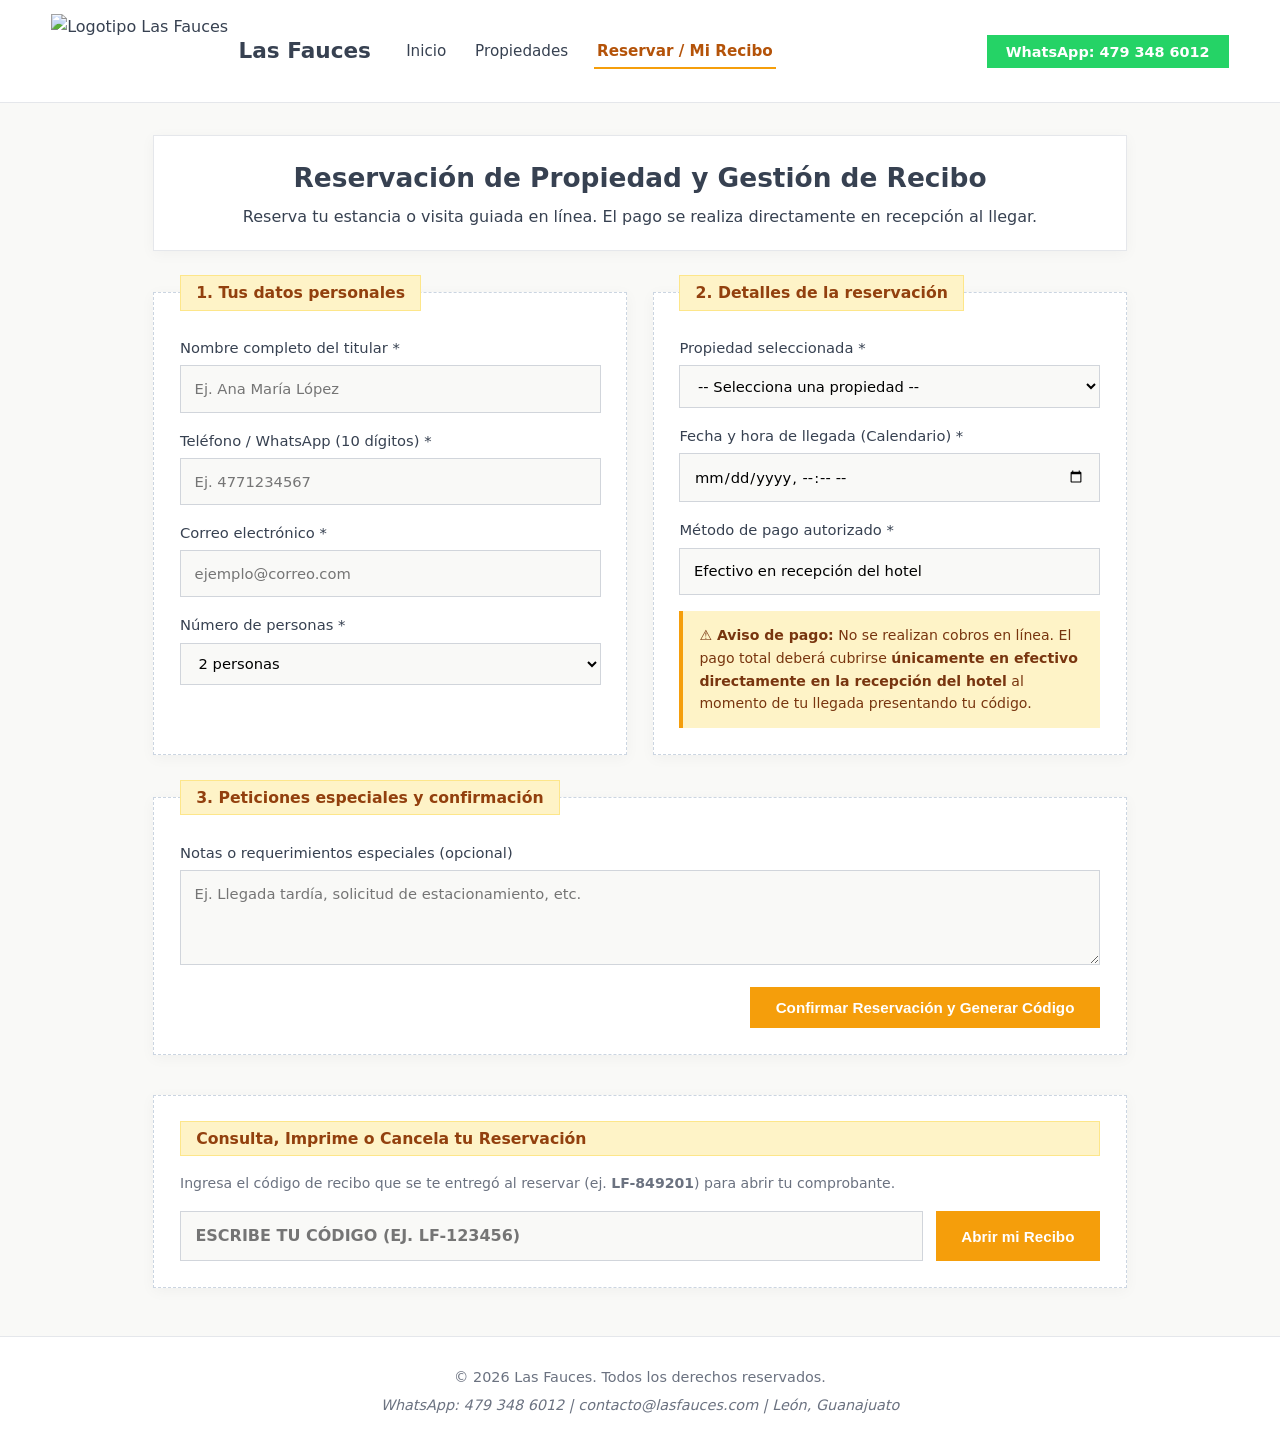
==== contacto.html @ 82738db7 "Add files via upload" ====
<!DOCTYPE html>
<html lang="es">
<head>
    <meta charset="UTF-8">
    <meta name="viewport" content="width=device-width, initial-scale=1.0">
    <title>Las Fauces | Reservaciones y Recibos</title>
    <link rel="stylesheet" href="styles.css">
</head>
<body>
    <header class="encabezado-portal">
        <section class="bloque-nav-izquierdo" aria-label="Marca y navegación principal">
            <a href="index.html" class="marca-portal">
                <img src="https://i.ibb.co/PZWQr73M/i.png" alt="Logotipo Las Fauces" class="logo-portal-img" style="height: 75px; width: auto;">
                <strong>Las Fauces</strong>
            </a>

            <!-- Botón hamburguesa interactivo para versión móvil (Etapa 3) -->
            <button type="button" id="btn-menu-movil" class="boton-hamburguesa" aria-label="Abrir menú de navegación" aria-expanded="false">
                &#9776;
            </button>

            <nav id="nav-principal" aria-label="Menú principal">
                <ul class="lista-menu-izquierdo">
                    <li><a href="index.html">Inicio</a></li>
                    <li><a href="productos.html">Propiedades</a></li>
                    <li><a href="contacto.html" class="activo">Reservar / Mi Recibo</a></li>
                </ul>
            </nav>
        </section>

        <aside class="bloque-acciones-derecho" aria-label="Contacto directo">
            <a href="https://wa.me/524793486012" target="_blank" rel="noopener" class="boton-whatsapp-header">WhatsApp: 479 348 6012</a>
        </aside>
    </header>

    <main class="contenedor-contacto-doble">
        <header class="encabezado-seccion">
            <h1>Reservación de Propiedad y Gestión de Recibo</h1>
            <p>Reserva tu estancia o visita guiada en línea. El pago se realiza directamente en recepción al llegar.</p>
        </header>

        <!-- COMPROBANTE GENERADO AL TERMINAR LA RESERVA -->
        <article id="confirmacion-envio" class="tarjeta-suave tarjeta-acento-amarillo caja-codigo-generado" hidden>
            <h2>¡Reservación confirmada!</h2>
            <p>Tu código único de reservación es:</p>
            <p class="codigo-destacado" id="codigo-generado-texto">LF-000000</p>
            <p class="advertencia-critica"><strong>⚠️ ADVERTENCIA IMPORTANTE:</strong> Guarda o anota este código ahora mismo. Lo necesitarás en el formulario de abajo para consultar tu recibo, imprimirlo en PDF o cancelar tu reserva.</p>
        </article>

        <!-- FORMULARIO PRINCIPAL DE RESERVA CON VALIDACIÓN JS (novalidate delega a JS) -->
        <form id="formulario-contacto" class="formulario-cuadros-grid" novalidate>
            <!-- CUADRO 1: DATOS PERSONALES -->
            <fieldset class="cuadro-modular">
                <legend>1. Tus datos personales</legend>

                <p class="grupo-campo">
                    <label for="nombre">Nombre completo del titular *</label>
                    <input type="text" id="nombre" name="nombre" placeholder="Ej. Ana María López" required>
                    <span class="mensaje-validacion" id="error-nombre" hidden></span>
                </p>

                <p class="grupo-campo">
                    <label for="telefono">Teléfono / WhatsApp (10 dígitos) *</label>
                    <input type="tel" id="telefono" name="telefono" placeholder="Ej. 4771234567" required>
                    <span class="mensaje-validacion" id="error-telefono" hidden></span>
                </p>

                <p class="grupo-campo">
                    <label for="correo">Correo electrónico *</label>
                    <input type="email" id="correo" name="correo" placeholder="ejemplo@correo.com" required>
                    <span class="mensaje-validacion" id="error-correo" hidden></span>
                </p>

                <p class="grupo-campo">
                    <label for="huespedes">Número de personas *</label>
                    <select id="huespedes" name="huespedes" required>
                        <option value="1 persona">1 persona</option>
                        <option value="2 personas" selected>2 personas</option>
                        <option value="3 a 4 personas">3 a 4 personas</option>
                        <option value="5 o más personas">5 o más personas</option>
                    </select>
                </p>
            </fieldset>

            <!-- CUADRO 2: PROPIEDAD, CALENDARIO Y PAGO EN EFECTIVO -->
            <fieldset class="cuadro-modular">
                <legend>2. Detalles de la reservación</legend>

                <p class="grupo-campo">
                    <label for="casa-seleccionada">Propiedad seleccionada *</label>
                    <select id="casa-seleccionada" name="casa_seleccionada" required>
                        <option value="">-- Selecciona una propiedad --</option>
                        <option value="1. Casa Residencial Zona Norte">1. Casa Residencial Zona Norte</option>
                        <option value="2. Casa Familiar Zona Centro">2. Casa Familiar Zona Centro</option>
                        <option value="3. Residencia Campestre Zona Sur">3. Residencia Campestre Zona Sur</option>
                        <option value="4. Casa Moderna Zona Oriente">4. Casa Moderna Zona Oriente</option>
                        <option value="5. Quinta Residencial Zona Poniente">5. Quinta Residencial Zona Poniente</option>
                        <option value="6. Casa Minimalista Valle Verde">6. Casa Minimalista Valle Verde</option>
                        <option value="7. Casa Colonial San Ángel">7. Casa Colonial San Ángel</option>
                        <option value="8. Casa Dúplex Las Torres">8. Casa Dúplex Las Torres</option>
                        <option value="9. Residencia El Mirador">9. Residencia El Mirador</option>
                        <option value="10. Residencia Gran Jardín">10. Residencia Gran Jardín</option>
                        <option value="11. Casa Los Naranjos">11. Casa Los Naranjos</option>
                        <option value="12. Casa Puerta Dorada">12. Casa Puerta Dorada</option>
                        <option value="13. Casa Vista Hermosa">13. Casa Vista Hermosa</option>
                        <option value="14. Casa Jardines de San Isidro">14. Casa Jardines de San Isidro</option>
                        <option value="15. Residencia El Mayorazgo">15. Residencia El Mayorazgo</option>
                        <option value="16. Casa Punta del Este">16. Casa Punta del Este</option>
                        <option value="17. Casa Villas de San Juan">17. Casa Villas de San Juan</option>
                        <option value="18. Residencia Cañada del Refugio">18. Residencia Cañada del Refugio</option>
                        <option value="19. Casa Bosques de la Presa">19. Casa Bosques de la Presa</option>
                        <option value="20. Casa Valle del Campestre">20. Casa Valle del Campestre</option>
                        <option value="21. Casa Paseo de los Insurgentes">21. Casa Paseo de los Insurgentes</option>
                        <option value="22. Casa San Pedro Plus">22. Casa San Pedro Plus</option>
                        <option value="23. Residencia Balcones del Campestre">23. Residencia Balcones del Campestre</option>
                        <option value="24. Casa La Martinica">24. Casa La Martinica</option>
                        <option value="25. Casa Cumbres de la Gloria">25. Casa Cumbres de la Gloria</option>
                    </select>
                    <span class="mensaje-validacion" id="error-propiedad" hidden></span>
                </p>

                <p class="grupo-campo">
                    <label for="fecha-hora-reserva">Fecha y hora de llegada (Calendario) *</label>
                    <input type="datetime-local" id="fecha-hora-reserva" name="fecha_hora_reserva" required>
                    <span class="mensaje-validacion" id="error-fecha" hidden></span>
                </p>

                <!-- ALERTA DE DISPONIBILIDAD (Se muestra si ese día ya está reservado) -->
                <aside id="alerta-fecha-ocupada" class="alerta-ocupado" role="alert" hidden>
                    <strong>❌ Fecha no disponible:</strong> Esta propiedad ya cuenta con una reservación activa para ese mismo día. Por favor selecciona otra fecha en el calendario.
                </aside>

                <p class="grupo-campo">
                    <label for="metodo-pago">Método de pago autorizado *</label>
                    <input type="text" id="metodo-pago" name="metodo_pago" value="Efectivo en recepción del hotel" readonly>
                </p>

                <aside class="aviso-pago-hotel" role="note">
                    <strong>⚠️ Aviso de pago:</strong> No se realizan cobros en línea. El pago total deberá cubrirse <strong>únicamente en efectivo directamente en la recepción del hotel</strong> al momento de tu llegada presentando tu código.
                </aside>
            </fieldset>

            <!-- CUADRO 3: NOTAS ADICIONALES -->
            <fieldset class="cuadro-modular cuadro-ancho-completo">
                <legend>3. Peticiones especiales y confirmación</legend>

                <p class="grupo-campo">
                    <label for="mensaje">Notas o requerimientos especiales (opcional)</label>
                    <textarea id="mensaje" name="mensaje" rows="3" placeholder="Ej. Llegada tardía, solicitud de estacionamiento, etc."></textarea>
                </p>

                <footer class="pie-formulario">
                    <button type="submit" id="btn-guardar-reserva" class="boton-accion-formulario">Confirmar Reservación y Generar Código</button>
                </footer>
            </fieldset>
        </form>

        <!-- MINI FORMULARIO: INICIAR SESIÓN CON CÓDIGO DE RESERVA / RECIBO -->
        <section class="seccion-consulta-recibo" aria-label="Consulta de reservación con código">
            <form id="form-buscar-reserva" class="cuadro-modular">
                <legend>Consulta, Imprime o Cancela tu Reservación</legend>
                <p class="nota-whatsapp">Ingresa el código de recibo que se te entregó al reservar (ej. <strong>LF-849201</strong>) para abrir tu comprobante.</p>

                <p class="fila-busqueda-codigo">
                    <input type="text" id="input-codigo-consulta" placeholder="Escribe tu código (Ej. LF-123456)" required>
                    <button type="submit" class="boton-primario">Abrir mi Recibo</button>
                </p>
                <p id="mensaje-error-codigo" class="texto-error" hidden></p>
            </form>

            <!-- PANEL DE RECIBO ENCONTRADO (IMPRIMIR / PDF / CANCELAR) -->
            <article id="panel-recibo-detalle" class="recibo-oficial" hidden>
                <header class="encabezado-recibo">
                    <h2>Comprobante Oficial de Reservación - Las Fauces</h2>
                    <p>Código de Recibo: <strong id="rec-codigo"></strong> | Estado: <strong id="rec-estado"></strong></p>
                </header>

                <ul class="lista-datos-recibo">
                    <li><strong>Titular:</strong> <span id="rec-nombre"></span></li>
                    <li><strong>Teléfono / WhatsApp:</strong> <span id="rec-telefono"></span></li>
                    <li><strong>Correo electrónico:</strong> <span id="rec-correo"></span></li>
                    <li><strong>Propiedad reservada:</strong> <span id="rec-propiedad"></span></li>
                    <li><strong>Fecha y hora de llegada:</strong> <span id="rec-fecha"></span></li>
                    <li><strong>Personas:</strong> <span id="rec-personas"></span></li>
                    <li><strong>Método de pago:</strong> <span id="rec-pago"></span></li>
                    <li><strong>Notas:</strong> <span id="rec-notas"></span></li>
                </ul>

                <p class="aviso-pago-hotel">
                    <strong>Recordatorio:</strong> Presenta este recibo impreso o en PDF al llegar. El pago se efectúa <strong>en efectivo en recepción del hotel</strong>.
                </p>

                <footer class="acciones-recibo no-imprimir">
                    <button type="button" id="btn-imprimir-pdf" class="boton-primario">Imprimir / Guardar como PDF</button>
                    <button type="button" id="btn-cancelar-reserva" class="boton-cancelar-reserva">Cancelar Reservación</button>
                </footer>
            </article>
        </section>
    </main>

    <footer class="pie-pagina no-imprimir">
        <p>&copy; 2026 Las Fauces. Todos los derechos reservados.</p>
        <address>WhatsApp: 479 348 6012 | contacto@lasfauces.com | León, Guanajuato</address>
    </footer>

    <script type="module" src="main.js"></script>
</body>
</html>
---- styles.css ----
/* ==========================================================================
   ETAPA 2: VARIABLES CSS, RESET Y ESTILOS BASE (100% BORDES RECTOS)
   ========================================================================== */
:root {
    --fondo: #f9f9f7;
    --blanco: #ffffff;
    --amarillo-suave: #fef3c7;
    --amarillo: #f59e0b;
    --amarillo-hover: #d97706;
    --whatsapp: #25d366;
    --whatsapp-hover: #1ebe5d;
    --texto: #374151;
    --texto-suave: #6b7280;
    --borde: #e5e7eb;
    --sombra: 0 3px 14px rgba(0, 0, 0, 0.04);
    --radio: 0px;
}

*, *::before, *::after {
    box-sizing: border-box;
    margin: 0;
    padding: 0;
    border-radius: var(--radio);
}

html, body {
    max-width: 100%;
    overflow-x: hidden;
    font-family: 'Segoe UI', system-ui, -apple-system, sans-serif;
    background-color: var(--fondo);
    color: var(--texto);
    line-height: 1.6;
}

img {
    max-width: 100%;
    height: auto;
    display: block;
}

[hidden] {
    display: none !important;
}

/* ==========================================================================
   NAVEGACIÓN, BOTÓN HAMBURGUESA MÓVIL Y FOOTER (FLEXBOX)
   ========================================================================== */
.encabezado-portal {
    display: flex;
    justify-content: space-between;
    align-items: center;
    background-color: var(--blanco);
    border-bottom: 1px solid var(--borde);
    padding: 0.85rem 4%;
    gap: 1.5rem;
    position: sticky;
    top: 0;
    z-index: 100;
}

.bloque-nav-izquierdo, .marca-portal, .lista-menu-izquierdo {
    display: flex;
    align-items: center;
}

.bloque-nav-izquierdo { gap: 2rem; }
.marca-portal { gap: 0.65rem; text-decoration: none; color: var(--texto); }
.marca-portal strong { font-size: 1.35rem; font-weight: 800; }

.logo-portal-img {
    height: 75px;
    width: auto;
    object-fit: contain;
    border: none;
}

/* Botón hamburguesa: oculto en escritorio, visible en móvil */
.boton-hamburguesa {
    display: none;
    background-color: var(--amarillo-suave);
    border: 1px solid var(--amarillo);
    color: #92400e;
    font-size: 1.6rem;
    padding: 0.25rem 0.75rem;
    cursor: pointer;
}

.lista-menu-izquierdo { list-style: none; gap: 1.4rem; }

.lista-menu-izquierdo a {
    text-decoration: none;
    color: var(--texto);
    font-size: 0.95rem;
    font-weight: 500;
    padding: 0.4rem 0.2rem;
    border-bottom: 2px solid transparent;
    transition: 0.2s;
}

.lista-menu-izquierdo a:hover,
.lista-menu-izquierdo a.activo {
    color: #b45309;
    font-weight: 600;
    border-bottom-color: var(--amarillo);
}

.pie-pagina {
    display: flex;
    flex-direction: column;
    align-items: center;
    text-align: center;
    gap: 0.35rem;
    background-color: var(--blanco);
    border-top: 1px solid var(--borde);
    color: var(--texto-suave);
    padding: 1.8rem 4%;
    margin-top: 3rem;
    font-size: 0.9rem;
}

/* ==========================================================================
   BOTONES Y TARJETAS BASE COMPARTIDAS (100% RECTANGULARES)
   ========================================================================== */
.boton-whatsapp-header, .btn-whatsapp-card,
.boton-primario, .btn-contactar-card, .boton-accion-formulario {
    color: var(--blanco);
    text-decoration: none;
    font-weight: 700;
    border: none;
    cursor: pointer;
    transition: background-color 0.2s ease;
}

.boton-whatsapp-header, .btn-whatsapp-card {
    background-color: var(--whatsapp);
    font-size: 0.9rem;
    padding: 0.55rem 1.2rem;
}
.boton-whatsapp-header:hover, .btn-whatsapp-card:hover { background-color: var(--whatsapp-hover); }

.boton-primario, .boton-accion-formulario {
    display: inline-block;
    background-color: var(--amarillo);
    font-size: 0.95rem;
    padding: 0.75rem 1.6rem;
}

.btn-contactar-card {
    background-color: var(--amarillo);
    font-size: 0.88rem;
    padding: 0.55rem 1.35rem;
}

.boton-primario:hover, .btn-contactar-card:hover, .boton-accion-formulario:hover {
    background-color: var(--amarillo-hover);
}

.tarjeta-suave, .banner-hero, .encabezado-seccion {
    background-color: var(--blanco);
    border: 1px solid var(--borde);
    padding: 1.3rem;
    box-shadow: var(--sombra);
}

.tarjeta-suave h2 { font-size: 1.05rem; margin-bottom: 0.5rem; }
.tarjeta-suave p { font-size: 0.9rem; color: var(--texto-suave); margin-bottom: 0.4rem; }

.tarjeta-acento-amarillo { background-color: var(--amarillo-suave); border-color: #fde68a; }
.tarjeta-acento-amarillo h2 { color: #92400e; }
.tarjeta-acento-amarillo p { color: #78350f; }

.lista-lateral { padding-left: 1.1rem; font-size: 0.9rem; display: flex; flex-direction: column; gap: 0.4rem; }
.lista-lateral a, .enlace-suave { color: #b45309; text-decoration: none; font-weight: 600; }
.lista-lateral a:hover, .enlace-suave:hover { text-decoration: underline; }

/* ==========================================================================
   INICIO: 3 COLUMNAS (GRID), BANNER Y LISTA DE BOTONES RECTANGULARES
   ========================================================================== */
.layout-tres-columnas {
    max-width: 1320px;
    margin: 2rem auto;
    padding: 0 2.5%;
    display: grid;
    grid-template-columns: 240px 1fr 240px;
    gap: 1.5rem;
    align-items: start;
}

.columna-lateral, .columna-central { display: flex; flex-direction: column; gap: 1.35rem; }

.imagen-lateral-relleno {
    position: relative;
    height: 360px;
    overflow: hidden;
    border: 1px solid var(--borde);
    box-shadow: var(--sombra);
}

.imagen-lateral-relleno img { width: 100%; height: 100%; object-fit: cover; }

.imagen-lateral-relleno figcaption {
    position: absolute;
    inset: auto 0 0 0;
    background: linear-gradient(transparent, rgba(255, 255, 255, 0.95));
    font-size: 0.85rem;
    font-weight: 600;
    text-align: center;
    padding: 1.2rem 0.8rem 0.65rem;
}

.banner-hero { padding: 2.2rem 1.8rem; text-align: center; }
.banner-hero h1 { font-size: 1.9rem; margin-bottom: 1.2rem; }
.banner-hero p { max-width: 560px; margin: 0 auto 1.4rem; color: var(--texto-suave); font-size: 0.95rem; }

.etiqueta-amarilla {
    display: inline-block;
    background-color: var(--amarillo-suave);
    color: #92400e;
    font-size: 0.82rem;
    font-weight: 600;
    padding: 0.25rem 0.9rem;
    margin-bottom: 0.7rem;
}

.banner-imagen-grande { margin: 0 auto 1.4rem; overflow: hidden; border: 1px solid var(--borde); }
.banner-imagen-grande img { width: 100%; height: 310px; object-fit: cover; }

.seccion-ayuda-lista, .lista-botones-grandes { display: flex; flex-direction: column; gap: 0.9rem; list-style: none; }
.seccion-ayuda-lista h2 { font-size: 1.25rem; text-align: center; }

.boton-opcion-grande {
    display: flex;
    flex-direction: column;
    gap: 0.25rem;
    background-color: var(--blanco);
    border: 1px solid var(--borde);
    padding: 1.25rem 2rem;
    text-decoration: none;
    box-shadow: var(--sombra);
    transition: 0.2s;
}

.boton-opcion-grande:hover { background-color: var(--amarillo-suave); border-color: var(--amarillo); }
.titulo-boton { font-size: 1.1rem; font-weight: 700; color: var(--texto); }
.detalle-boton { font-size: 0.9rem; color: var(--texto-suave); }

/* ==========================================================================
   COMPRAR: BUSCADOR, CATÁLOGO Y TAMAÑO UNIFORME DE IMÁGENES
   ========================================================================== */
.contenedor-productos { max-width: 1120px; margin: 2rem auto; padding: 0 3%; display: flex; flex-direction: column; gap: 1.4rem; }
.hilera-info-superior { display: grid; grid-template-columns: repeat(3, 1fr); gap: 1.2rem; }
.encabezado-resultados h1 { font-size: 1.35rem; font-weight: 700; }

.barra-filtros {
    display: grid;
    grid-template-columns: 2fr 1fr 1fr auto;
    gap: 0.85rem;
    background-color: var(--blanco);
    border: 1px solid var(--borde);
    padding: 1rem;
    box-shadow: var(--sombra);
}

.barra-filtros input,
.barra-filtros select {
    width: 100%;
    padding: 0.65rem 0.85rem;
    border: 1px solid #d1d5db;
    background-color: var(--fondo);
    font: inherit;
    font-size: 0.92rem;
}

.barra-filtros input:focus,
.barra-filtros select:focus {
    outline: 2px solid var(--amarillo);
    background-color: var(--blanco);
    border-color: transparent;
}

.btn-limpiar-filtros {
    background-color: var(--amarillo-suave);
    color: #92400e;
    border: 1px solid #fde68a;
    padding: 0.65rem 1.1rem;
    font-weight: 700;
    font-size: 0.88rem;
    cursor: pointer;
    transition: 0.2s;
}

.btn-limpiar-filtros:hover {
    background-color: var(--amarillo);
    color: var(--blanco);
}

.mensaje-vacio {
    text-align: center;
    padding: 2.5rem 1.5rem;
}

.mensaje-vacio p {
    margin-bottom: 1.1rem;
}

.lista-propiedades-portal { display: grid; grid-template-columns: 1fr; gap: 1.35rem; }

.tarjeta-inmueble {
    display: grid;
    grid-template-columns: 360px 1fr;
    align-items: stretch;
    background-color: var(--blanco);
    border: 1px solid var(--borde);
    overflow: hidden;
    box-shadow: var(--sombra);
    transition: 0.2s;
}

.tarjeta-inmueble:hover { box-shadow: 0 6px 20px rgba(0, 0, 0, 0.07); transform: translateY(-2px); }

.foto-inmueble {
    position: relative;
    width: 100%;
    height: 275px;
    overflow: hidden;
}

.carrusel-pista {
    display: flex;
    list-style: none;
    width: 100%;
    height: 275px;
    overflow-x: auto;
    scroll-snap-type: x mandatory;
    scroll-behavior: smooth;
    scrollbar-width: none;
}

.carrusel-pista::-webkit-scrollbar {
    display: none;
}

.carrusel-pista li {
    flex: 0 0 100%;
    width: 100%;
    height: 275px;
    scroll-snap-align: start;
}

.carrusel-pista img {
    width: 100%;
    height: 275px;
    object-fit: cover;
    display: block;
}

.btn-carrusel {
    position: absolute;
    top: 50%;
    transform: translateY(-50%);
    background-color: rgba(17, 24, 39, 0.65);
    color: var(--blanco);
    border: none;
    width: 32px;
    height: 44px;
    font-size: 1.4rem;
    font-weight: 700;
    cursor: pointer;
    z-index: 10;
    display: flex;
    align-items: center;
    justify-content: center;
    transition: background-color 0.2s ease;
}

.btn-carrusel:hover {
    background-color: rgba(17, 24, 39, 0.9);
}

.btn-carrusel.prev { left: 0; }
.btn-carrusel.next { right: 0; }

.contador-fotos {
    position: absolute;
    bottom: 34px;
    left: 10px;
    background-color: rgba(255, 255, 255, 0.92);
    color: var(--texto);
    font-size: 0.75rem;
    font-weight: 700;
    padding: 0.2rem 0.55rem;
    border: 1px solid var(--borde);
    z-index: 10;
}

.franja-foto {
    position: absolute;
    inset: auto 0 0 0;
    background-color: rgba(27, 54, 93, 0.9);
    color: var(--blanco);
    font-size: 0.78rem;
    font-weight: 600;
    padding: 0.35rem 0.85rem;
    z-index: 10;
}

.info-inmueble { padding: 1.25rem 1.5rem; display: flex; flex-direction: column; gap: 0.45rem; }
.tipo-propiedad, .ubicacion-inmueble, .resumen-inmueble { font-size: 0.86rem; color: var(--texto-suave); }
.precio-inmueble { font-size: 1.45rem; font-weight: 800; line-height: 1.1; }
.titulo-inmueble { font-size: 1.05rem; font-weight: 700; }

.datos-tecnicos, .etiquetas-amenidades { display: flex; flex-wrap: wrap; list-style: none; gap: 0.8rem; font-size: 0.88rem; }
.etiquetas-amenidades { gap: 0.45rem; margin: 0.25rem 0; }
.etiquetas-amenidades li {
    background-color: var(--fondo);
    border: 1px solid var(--borde);
    color: var(--texto-suave);
    font-size: 0.76rem;
    padding: 0.2rem 0.65rem;
}

.acciones-inmueble {
    display: flex;
    justify-content: flex-end;
    gap: 0.75rem;
    margin-top: auto;
    padding-top: 0.75rem;
    border-top: 1px solid var(--borde);
}

/* ==========================================================================
   CONTACTO, VALIDACIONES JS, RECIBOS Y MODO IMPRESIÓN PDF
   ========================================================================== */
.contenedor-contacto-doble { max-width: 1050px; margin: 2rem auto; padding: 0 3%; display: flex; flex-direction: column; gap: 1.5rem; }
.encabezado-seccion { text-align: center; }
.encabezado-seccion h1 { font-size: 1.65rem; margin-bottom: 0.3rem; }

.formulario-cuadros-grid { display: grid; grid-template-columns: repeat(2, 1fr); gap: 1.6rem; }
.cuadro-ancho-completo { grid-column: 1 / -1; }

.cuadro-modular {
    position: relative;
    background-color: var(--blanco);
    border: 1.5px dashed #cbd5e1;
    padding: 1.6rem;
    box-shadow: var(--sombra);
    display: flex;
    flex-direction: column;
    gap: 1rem;
}

.cuadro-modular legend {
    font-size: 0.98rem;
    font-weight: 700;
    color: #92400e;
    background-color: var(--amarillo-suave);
    border: 1px solid #fde68a;
    padding: 0.25rem 0.95rem;
}

.nota-whatsapp { font-size: 0.88rem; color: var(--texto-suave); margin-top: auto; }
.grupo-campo { display: flex; flex-direction: column; gap: 0.35rem; }
.grupo-campo label { font-size: 0.92rem; font-weight: 500; }

.grupo-campo input, .grupo-campo select, .grupo-campo textarea {
    width: 100%;
    padding: 0.68rem 0.85rem;
    border: 1px solid #d1d5db;
    background-color: var(--fondo);
    font: inherit;
    font-size: 0.92rem;
}

.grupo-campo input:focus, .grupo-campo select:focus, .grupo-campo textarea:focus {
    outline: 2px solid var(--amarillo);
    background-color: var(--blanco);
    border-color: transparent;
}

/* Alertas visuales de validación JS por campo (Etapa 3) */
.mensaje-validacion {
    color: #b91c1c;
    background-color: #fef2f2;
    border-left: 3px solid #dc2626;
    padding: 0.3rem 0.6rem;
    font-size: 0.82rem;
    font-weight: 600;
}

.campo-invalido {
    border: 1.5px solid #dc2626 !important;
    background-color: #fef2f2 !important;
}

.pie-formulario { display: flex; justify-content: flex-end; margin-top: auto; padding-top: 0.4rem; }

.aviso-pago-hotel {
    background-color: var(--amarillo-suave);
    border-left: 4px solid var(--amarillo);
    color: #78350f;
    font-size: 0.88rem;
    padding: 0.85rem 1rem;
}

.alerta-ocupado {
    background-color: #fef2f2;
    border-left: 4px solid #dc2626;
    color: #991b1b;
    font-size: 0.88rem;
    padding: 0.85rem 1rem;
}

.caja-codigo-generado {
    text-align: center;
    border: 2px solid var(--amarillo);
}

.codigo-destacado {
    font-size: 2rem;
    font-weight: 900;
    letter-spacing: 3px;
    background-color: var(--blanco);
    border: 1px dashed #b45309;
    display: inline-block;
    padding: 0.4rem 1.5rem;
    margin: 0.6rem 0;
    color: #92400e !important;
}

.advertencia-critica {
    font-size: 0.92rem;
    font-weight: 600;
    margin-top: 0.4rem;
}

.seccion-consulta-recibo {
    display: flex;
    flex-direction: column;
    gap: 1.4rem;
    margin-top: 1rem;
}

.fila-busqueda-codigo {
    display: grid;
    grid-template-columns: 1fr auto;
    gap: 0.8rem;
}

.fila-busqueda-codigo input {
    padding: 0.72rem 0.9rem;
    border: 1px solid #d1d5db;
    background-color: var(--fondo);
    font: inherit;
    font-weight: 700;
    text-transform: uppercase;
}

.texto-error {
    color: #b91c1c;
    font-weight: 600;
    font-size: 0.9rem;
}

.recibo-oficial {
    background-color: var(--blanco);
    border: 2px solid var(--texto);
    padding: 1.8rem;
    box-shadow: var(--sombra);
    display: flex;
    flex-direction: column;
    gap: 1.1rem;
}

.encabezado-recibo {
    border-bottom: 2px solid var(--borde);
    padding-bottom: 0.8rem;
    display: flex;
    justify-content: space-between;
    align-items: center;
    flex-wrap: wrap;
    gap: 0.5rem;
}

.encabezado-recibo h2 { font-size: 1.2rem; }

.lista-datos-recibo {
    list-style: none;
    display: grid;
    grid-template-columns: repeat(2, 1fr);
    gap: 0.75rem 1.5rem;
    font-size: 0.95rem;
}

.acciones-recibo {
    display: flex;
    justify-content: flex-end;
    gap: 0.9rem;
    padding-top: 0.8rem;
    border-top: 1px solid var(--borde);
}

.boton-cancelar-reserva {
    background-color: #dc2626;
    color: var(--blanco);
    border: none;
    padding: 0.75rem 1.4rem;
    font-weight: 700;
    font-size: 0.92rem;
    cursor: pointer;
}

.boton-cancelar-reserva:hover:not(:disabled) { background-color: #b91c1c; }
.boton-cancelar-reserva:disabled { background-color: #9ca3af; cursor: not-allowed; }

@media print {
    .encabezado-portal,
    .encabezado-seccion,
    #formulario-contacto,
    #form-buscar-reserva,
    #confirmacion-envio,
    .no-imprimir {
        display: none !important;
    }

    body, .contenedor-contacto-doble {
        background: #ffffff;
        margin: 0;
        padding: 0;
        max-width: 100%;
    }

    .recibo-oficial {
        box-shadow: none;
        border: 2px solid #000000;
    }
}

/* ==========================================================================
   MEDIA QUERIES: LAPTOP, TABLET Y MENÚ HAMBURGUESA MÓVIL (<768px)
   ========================================================================== */
@media (max-width: 1100px) {
    .layout-tres-columnas { grid-template-columns: 200px 1fr 200px; gap: 1.2rem; }
}

@media (max-width: 900px) {
    .layout-tres-columnas, .hilera-info-superior, .formulario-cuadros-grid { grid-template-columns: 1fr; }
    .barra-filtros { grid-template-columns: 1fr 1fr; }
    .columna-central { order: 1; }
    .columna-lateral { order: 2; display: grid; grid-template-columns: repeat(2, 1fr); }
    .imagen-lateral-relleno { grid-column: 1 / -1; height: 220px; }
}

@media (max-width: 767px) {
    .encabezado-portal {
        flex-direction: column;
        align-items: stretch;
        gap: 0.8rem;
    }

    .bloque-nav-izquierdo {
        justify-content: space-between;
        flex-wrap: wrap;
        width: 100%;
    }

    /* Mostrar botón hamburguesa en móvil */
    .boton-hamburguesa {
        display: block;
    }

    /* Ocultar navegación hasta que se haga clic en el botón hamburguesa */
    #nav-principal {
        display: none;
        width: 100%;
        border-top: 1px solid var(--borde);
        padding-top: 0.6rem;
    }

    #nav-principal.abierto {
        display: block;
    }

    .lista-menu-izquierdo {
        flex-direction: column;
        align-items: flex-start;
        gap: 0.6rem;
    }

    .bloque-acciones-derecho {
        text-align: center;
    }

    .boton-whatsapp-header {
        display: block;
        width: 100%;
    }

    .banner-imagen-grande img { height: 210px; }
    .columna-lateral, .barra-filtros, .tarjeta-inmueble, .lista-datos-recibo, .fila-busqueda-codigo { grid-template-columns: 1fr; }
    .foto-inmueble, .carrusel-pista, .carrusel-pista li, .carrusel-pista img { height: 220px; }
    .btn-whatsapp-card, .btn-contactar-card { flex: 1; text-align: center; }
    .boton-opcion-grande { padding: 1.1rem 1.3rem; }
    .boton-accion-formulario { width: 100%; }
}
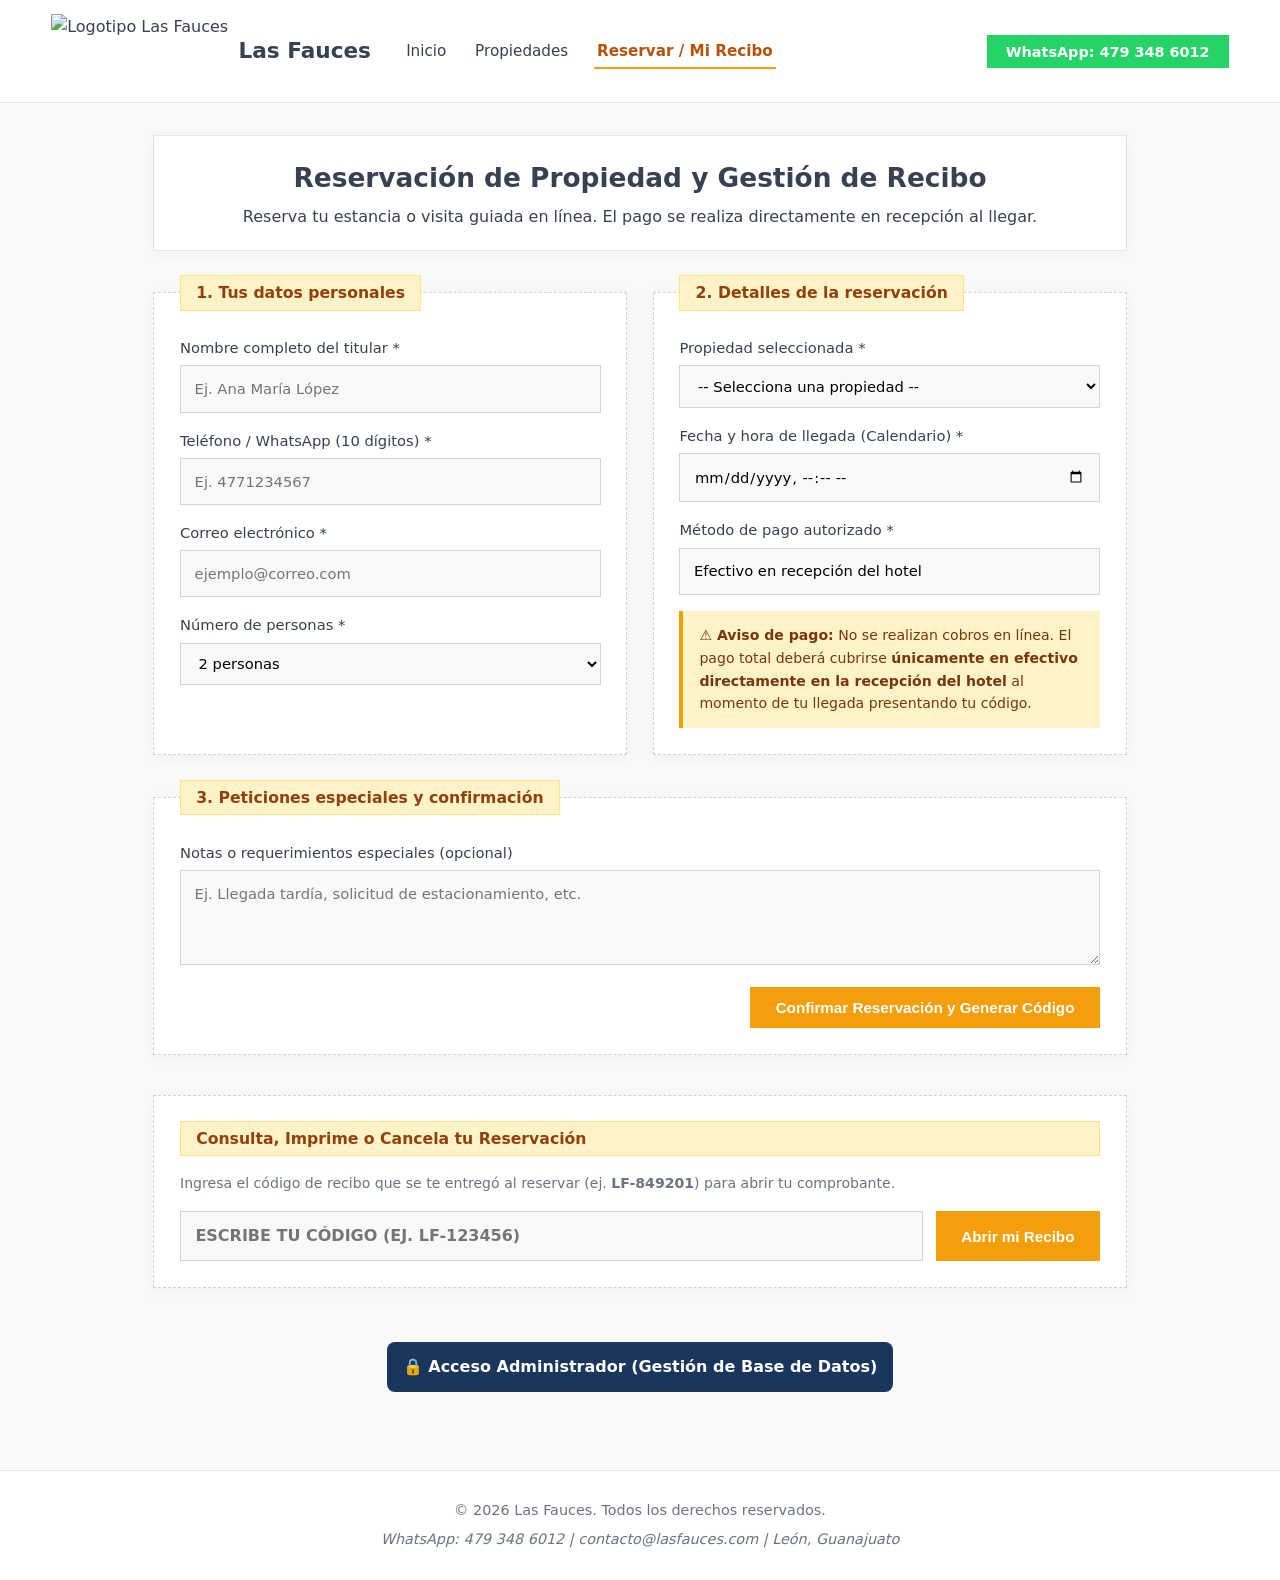
==== commit eb9f8bcf: "Add files via upload" ====
--- a/contacto.html
+++ b/contacto.html
@@ -118,6 +118,9 @@
                     </select>
                     <span class="mensaje-validacion" id="error-propiedad" hidden></span>
                 </p>
+                <aside id="alerta-fecha-ocupada" class="alerta-ocupado" role="alert" hidden>
+    <strong>❌ Horario no disponible:</strong> Esta propiedad ya tiene una visita agendada cerca de esa hora. Por favor elige un horario con al menos <strong>2 horas de diferencia</strong> o selecciona otro día.
+</aside>
 
                 <p class="grupo-campo">
                     <label for="fecha-hora-reserva">Fecha y hora de llegada (Calendario) *</label>
@@ -196,6 +199,55 @@
                 </footer>
             </article>
         </section>
+        <!-- ======================================================================
+     PANEL DE ADMINISTRACIÓN (GESTIÓN DE RESERVACIONES Y CASAS VENDIDAS)
+     ====================================================================== -->
+<section class="panel-admin-seccion" aria-label="Panel de Administrador">
+    <details id="acordeon-admin">
+        <summary class="btn-acceso-admin">🔒 Acceso Administrador (Gestión de Base de Datos)</summary>
+
+        <!-- Login rápido de administrador -->
+        <div id="admin-login-box" class="admin-caja">
+            <label for="admin-password">Clave de Administrador:</label>
+            <div class="admin-fila-login">
+                <input type="password" id="admin-password" placeholder="Ingresa la clave de admin">
+                <button type="button" id="btn-admin-entrar" class="btn-principal">Entrar</button>
+            </div>
+            <p id="admin-error-login" class="mensaje-error-campo" hidden>❌ Clave incorrecta.</p>
+        </div>
+
+        <!-- Panel activo (visible solo al iniciar sesión) -->
+        <div id="admin-contenido" class="admin-caja" hidden>
+            <div class="admin-barra-superior">
+                <h3>Panel de Control · Base de Datos en Vivo</h3>
+                <button type="button" id="btn-admin-salir" class="btn-secundario">Cerrar Sesión</button>
+            </div>
+
+            <!-- 1. Control de disponibilidad de propiedades (Disponible / Vendida) -->
+            <div class="admin-bloque">
+                <h4>1. Estatus de Propiedades (Marcar como Vendida)</h4>
+                <p class="admin-ayuda">Al marcar una casa como vendida, se mostrará el sello <strong>VENDIDA</strong> en el catálogo y se bloqueará para nuevas citas.</p>
+                <div class="admin-fila-propiedad">
+                    <select id="admin-select-propiedad">
+                        <option value="">-- Selecciona una propiedad --</option>
+                    </select>
+                    <button type="button" id="btn-marcar-vendida" class="btn-peligro">Marcar como Vendida</button>
+                    <button type="button" id="btn-marcar-disponible" class="btn-exito">Volver a Disponible</button>
+                </div>
+                <ul id="lista-casas-vendidas" class="lista-admin-vendidas"></ul>
+            </div>
+
+            <!-- 2. Gestión de todas las reservaciones en Firestore -->
+            <div class="admin-bloque">
+                <h4>2. Reservaciones Registradas en Firestore</h4>
+                <button type="button" id="btn-recargar-reservas" class="btn-secundario">Actualizar Lista</button>
+                <div id="contenedor-tabla-admin" class="tabla-admin-scroll">
+                    <p>Cargando reservaciones...</p>
+                </div>
+            </div>
+        </div>
+    </details>
+</section>
     </main>
 
     <footer class="pie-pagina no-imprimir">
--- a/styles.css
+++ b/styles.css
@@ -701,4 +701,175 @@
     .btn-whatsapp-card, .btn-contactar-card { flex: 1; text-align: center; }
     .boton-opcion-grande { padding: 1.1rem 1.3rem; }
     .boton-accion-formulario { width: 100%; }
+}
+
+/* ==========================================================================
+   ALERTAS DE VALIDACIÓN DE FORMULARIO Y EMBLEMA LAS FAUCES
+   ========================================================================== */
+.campo-invalido {
+    border: 2px solid #c62828 !important;
+    background-color: #fff5f5 !important;
+}
+
+.mensaje-error-campo {
+    display: block;
+    margin-top: 6px;
+    padding: 6px 10px;
+    font-size: 0.85rem;
+    font-weight: 600;
+    color: #b71c1c;
+    background-color: #ffebee;
+    border-left: 3px solid #c62828;
+    border-radius: 4px;
+}
+
+.mensaje-error-campo[hidden] {
+    display: none;
+}
+
+/* ==========================================================================
+   ESTADO DE PROPIEDAD VENDIDA Y PANEL DE ADMINISTRADOR
+   ========================================================================== */
+.propiedad-vendida {
+    position: relative;
+    opacity: 0.78;
+    border: 2px solid #b71c1c !important;
+}
+
+.etiqueta-vendida {
+    display: block;
+    background-color: #b71c1c;
+    color: #ffffff;
+    text-align: center;
+    font-weight: 800;
+    font-size: 0.85rem;
+    letter-spacing: 1.5px;
+    padding: 6px 10px;
+}
+
+.btn-deshabilitado {
+    background-color: #757575 !important;
+    color: #ffffff !important;
+    cursor: not-allowed !important;
+    pointer-events: none;
+}
+
+.panel-admin-seccion {
+    max-width: 1100px;
+    margin: 30px auto;
+    padding: 0 16px;
+}
+
+.btn-acceso-admin {
+    cursor: pointer;
+    font-weight: 700;
+    padding: 12px 16px;
+    background-color: #1b365d;
+    color: #ffffff;
+    border-radius: 8px;
+    list-style: none;
+}
+
+.admin-caja {
+    margin-top: 12px;
+    padding: 20px;
+    border: 1px solid #d0d7de;
+    border-radius: 8px;
+    background-color: #ffffff;
+}
+
+.admin-barra-superior {
+    display: flex;
+    justify-content: space-between;
+    align-items: center;
+    flex-wrap: wrap;
+    gap: 10px;
+    margin-bottom: 18px;
+    border-bottom: 1px solid #e5e7eb;
+    padding-bottom: 10px;
+}
+
+.admin-bloque {
+    margin-top: 20px;
+    padding-top: 16px;
+    border-top: 1px solid #e5e7eb;
+}
+
+.admin-fila-login,
+.admin-fila-propiedad {
+    display: flex;
+    flex-wrap: wrap;
+    gap: 10px;
+    margin-top: 10px;
+}
+
+.btn-peligro {
+    background-color: #c62828;
+    color: #ffffff;
+    border: none;
+    padding: 10px 14px;
+    border-radius: 6px;
+    font-weight: 600;
+    cursor: pointer;
+}
+
+.btn-exito {
+    background-color: #2e7d32;
+    color: #ffffff;
+    border: none;
+    padding: 10px 14px;
+    border-radius: 6px;
+    font-weight: 600;
+    cursor: pointer;
+}
+
+.lista-admin-vendidas {
+    margin-top: 12px;
+    padding-left: 18px;
+}
+
+.tabla-admin-scroll {
+    overflow-x: auto;
+    margin-top: 12px;
+}
+
+.tabla-admin-db {
+    width: 100%;
+    border-collapse: collapse;
+    font-size: 0.9rem;
+}
+
+.tabla-admin-db th,
+.tabla-admin-db td {
+    border: 1px solid #d0d7de;
+    padding: 8px 10px;
+    text-align: left;
+}
+
+.tabla-admin-db th {
+    background-color: #1b365d;
+    color: #ffffff;
+}
+
+.acciones-admin-celda {
+    display: flex;
+    gap: 6px;
+}
+
+.btn-mini-confirmar {
+    background-color: #2e7d32;
+    color: #ffffff;
+    border: none;
+    padding: 5px 8px;
+    border-radius: 4px;
+    cursor: pointer;
+}
+
+.btn-mini-borrar {
+    background-color: #c62828;
+    color: #ffffff;
+    border: none;
+    padding: 5px 8px;
+    border-radius: 4px;
+    cursor: pointer;
 }
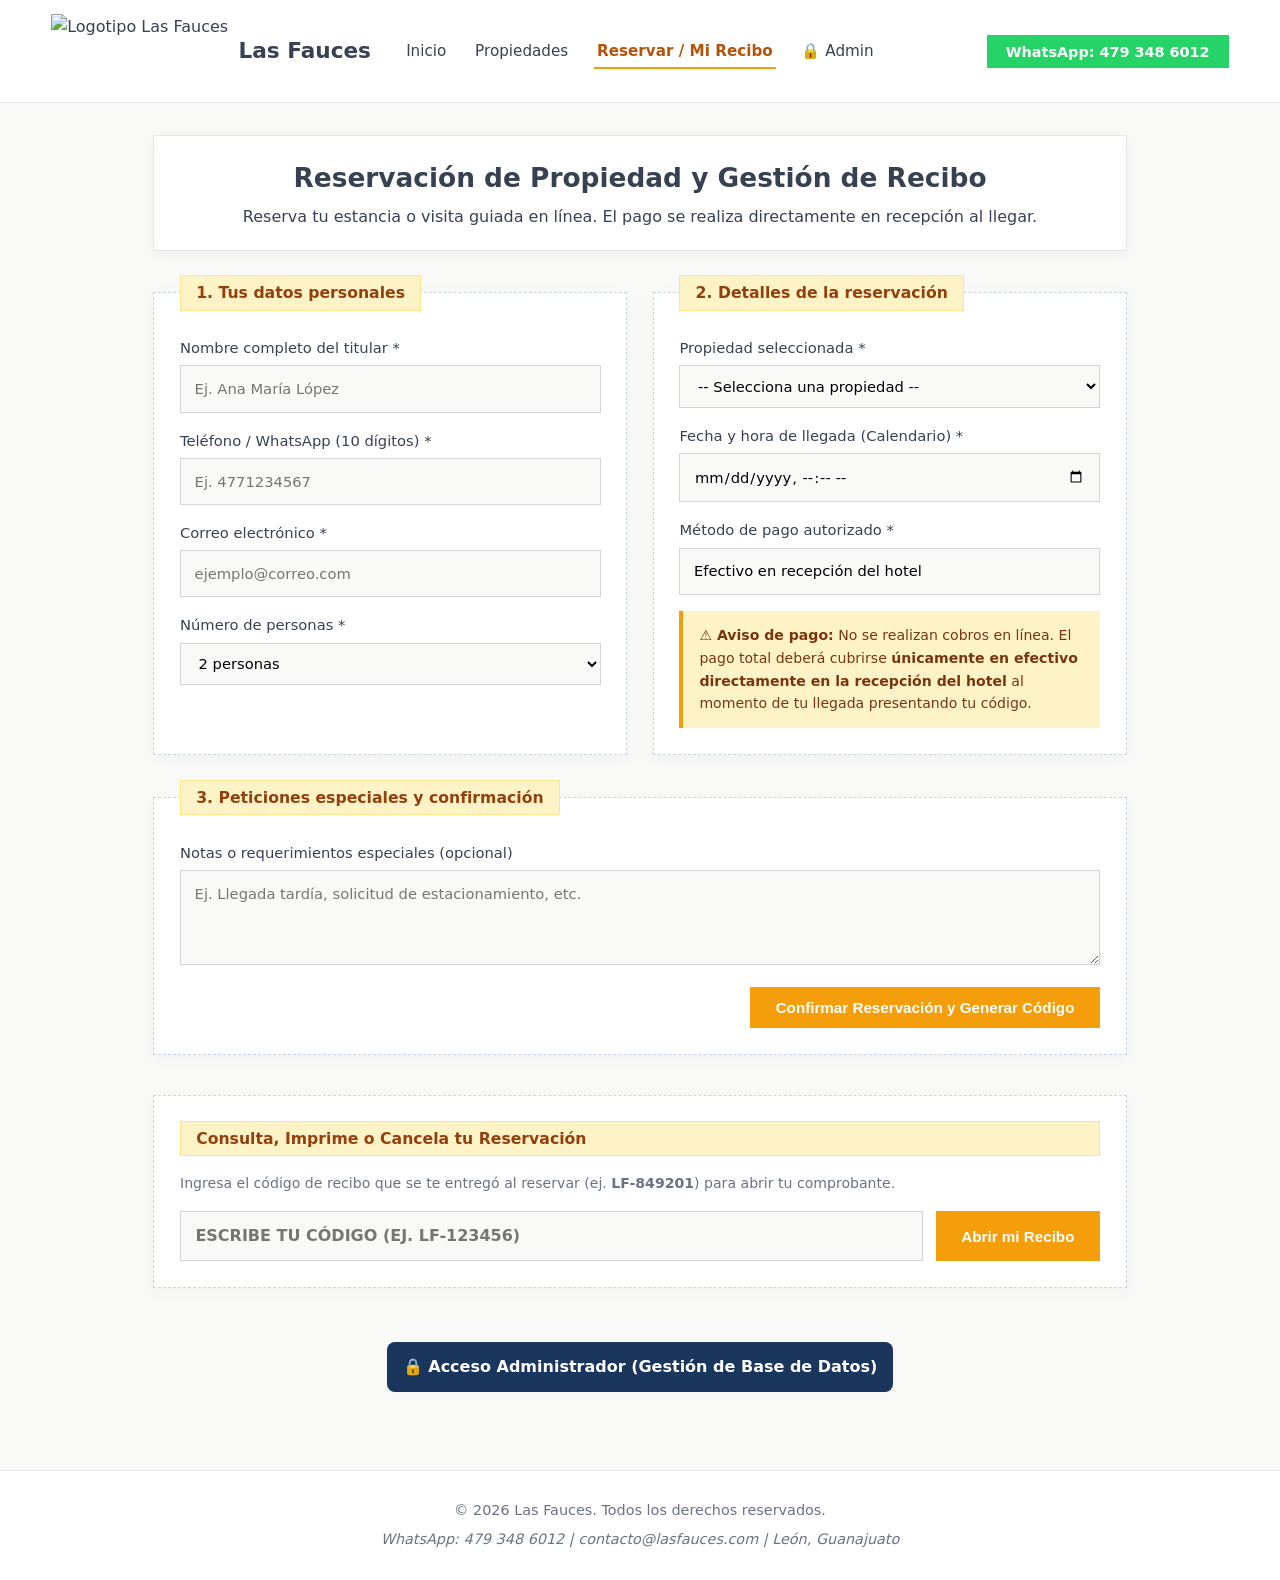
==== commit cd4c88aa: "Add files via upload" ====
--- a/contacto.html
+++ b/contacto.html
@@ -24,6 +24,7 @@
                     <li><a href="index.html">Inicio</a></li>
                     <li><a href="productos.html">Propiedades</a></li>
                     <li><a href="contacto.html" class="activo">Reservar / Mi Recibo</a></li>
+                    <li><a href="#acordeon-admin" id="link-menu-admin" class="nav-link-admin">🔒 Admin</a>
                 </ul>
             </nav>
         </section>
